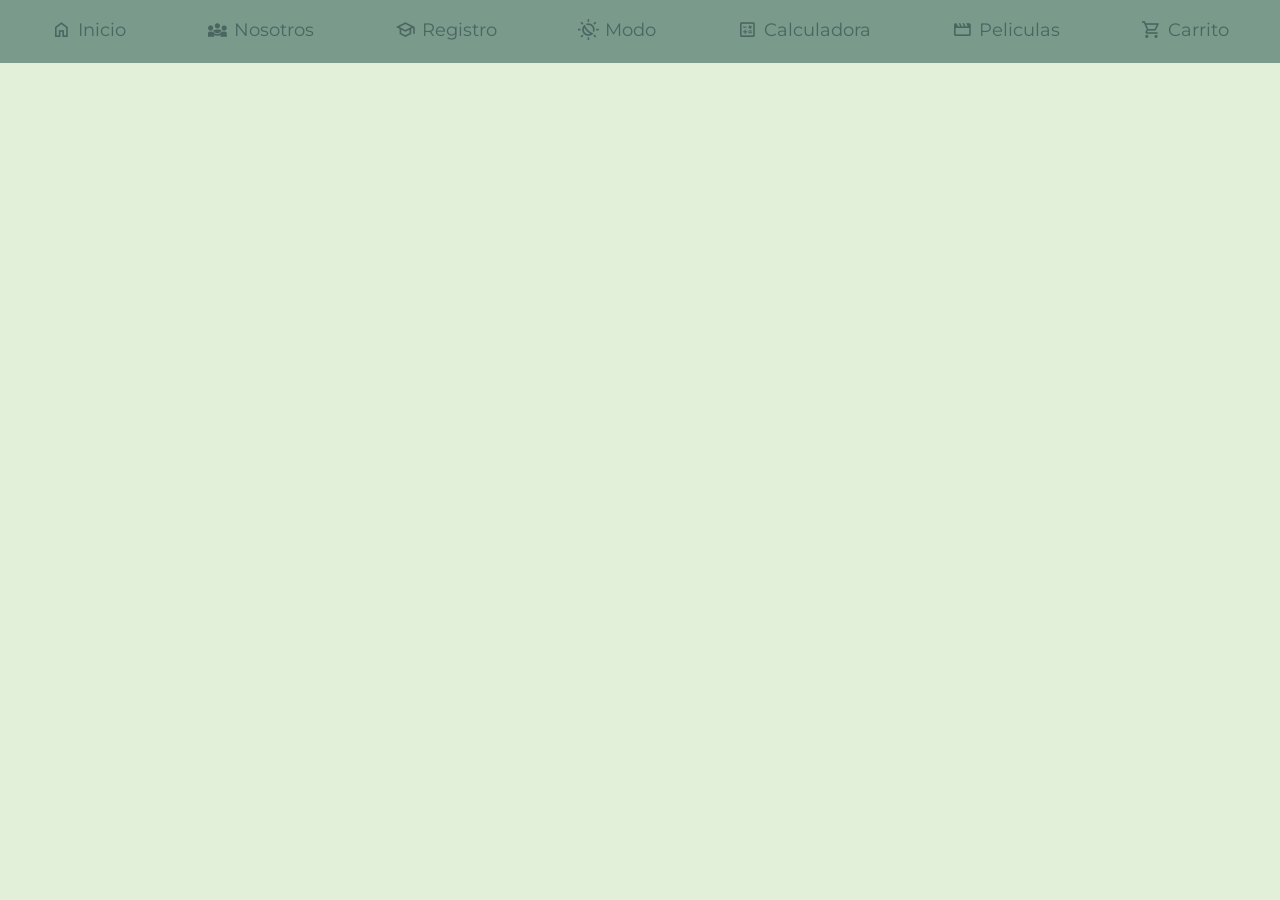
==== src/pages/about.html @ 7640c043 "Leiva, Nayla: Inicialización del Proyecto y Navegación Dinámica.- Estructuración general del proyect" ====
<!DOCTYPE html>
<html lang="es">

<head>
    <meta charset="UTF-8">
    <meta name="viewport" content="width=device-width, initial-scale=1.0">
    <title>Proyecto 03</title>
    <link rel="icon" href="/src/images/favicon_io/favicon.ico">
    <!-- Google Icons & Fonvicon.its -->
    <link rel="stylesheet"
        href="https://fonts.googleapis.com/css2?family=Material+Symbols+Outlined:opsz,wght,FILL,GRAD@20..48,100..700,0..1,-50..200" />
    <link rel="preconnect" href="https://fonts.googleapis.com">
    <link rel="preconnect" href="https://fonts.gstatic.com" crossorigin>
    <link href="https://fonts.googleapis.com/css2?family=Montserrat:ital,wght@0,100..900;1,100..900&display=swap"
        rel="stylesheet">
    <link rel="stylesheet" href="/src/css/styles.css">
</head>

<body>
    <header class="header-content">
    <nav class="nav-header">
        <ul class="nav-list" id="nav-list">
        </ul>
    </nav>
</header>

    <main class="main-content">
    </main>

    <script type="module" src="/src/js/header.js"></script>
    
</body>
</html>
---- src/css/styles.css ----
/* Reset Inicial */
* {
    box-sizing: border-box;
    margin: 0;
    padding: 0;
    font-family: "Montserrat", sans-serif;
    color: #4B6661;
}

/* Estilos generales y layout principal */
body {
    display: grid;
    grid-template-rows: auto 1fr auto;
    background-color: #E2F0D9;
    min-height: 100vh;
}

ul {
    list-style: none;
}

p,
a, label {
    font-size: 1.1rem;
    line-height: 1.5;
}

a {
    text-decoration: none;
    cursor: pointer;
}

a:hover {
    color: #EBD8B1;
}

.title {
    text-align: center;
    font-size: 2rem;
    font-weight: 800;
    margin-bottom: 15px;
}

.subtitle {
    font-size: 1.1rem;
    font-weight: 400;
    text-align: center;
    margin-bottom: 25px;
}

button{
    cursor: pointer;
}

/*--- HEADER Y NAVEGACIÓN ---*/
.header-content {
    background-color: #7A9A8B;
    padding: 15px 20px;
}

.nav-list {
    display: flex;
    justify-content:space-around;
    align-items: center;
    gap: 20px;
    flex-wrap: wrap;
    
}

.nav-link {
    display: flex;
    align-items: center;
    gap: 6px;
    padding: 2px;
    border-bottom: 3px solid transparent;
}

.nav-item .nav-link:hover{
    border-bottom: solid 3px #EBD8B1;
}

.nav-link .material-symbols-outlined {
    font-size: 1.3rem;
    color: inherit;
}

.header-logo {
    max-height: 50px;
    width: auto;
    object-fit: contain;
}

/*--- MAIN ---*/
.main-content {
    display: grid;
    justify-items: center;
    align-items: center;
    padding: 20px;
}
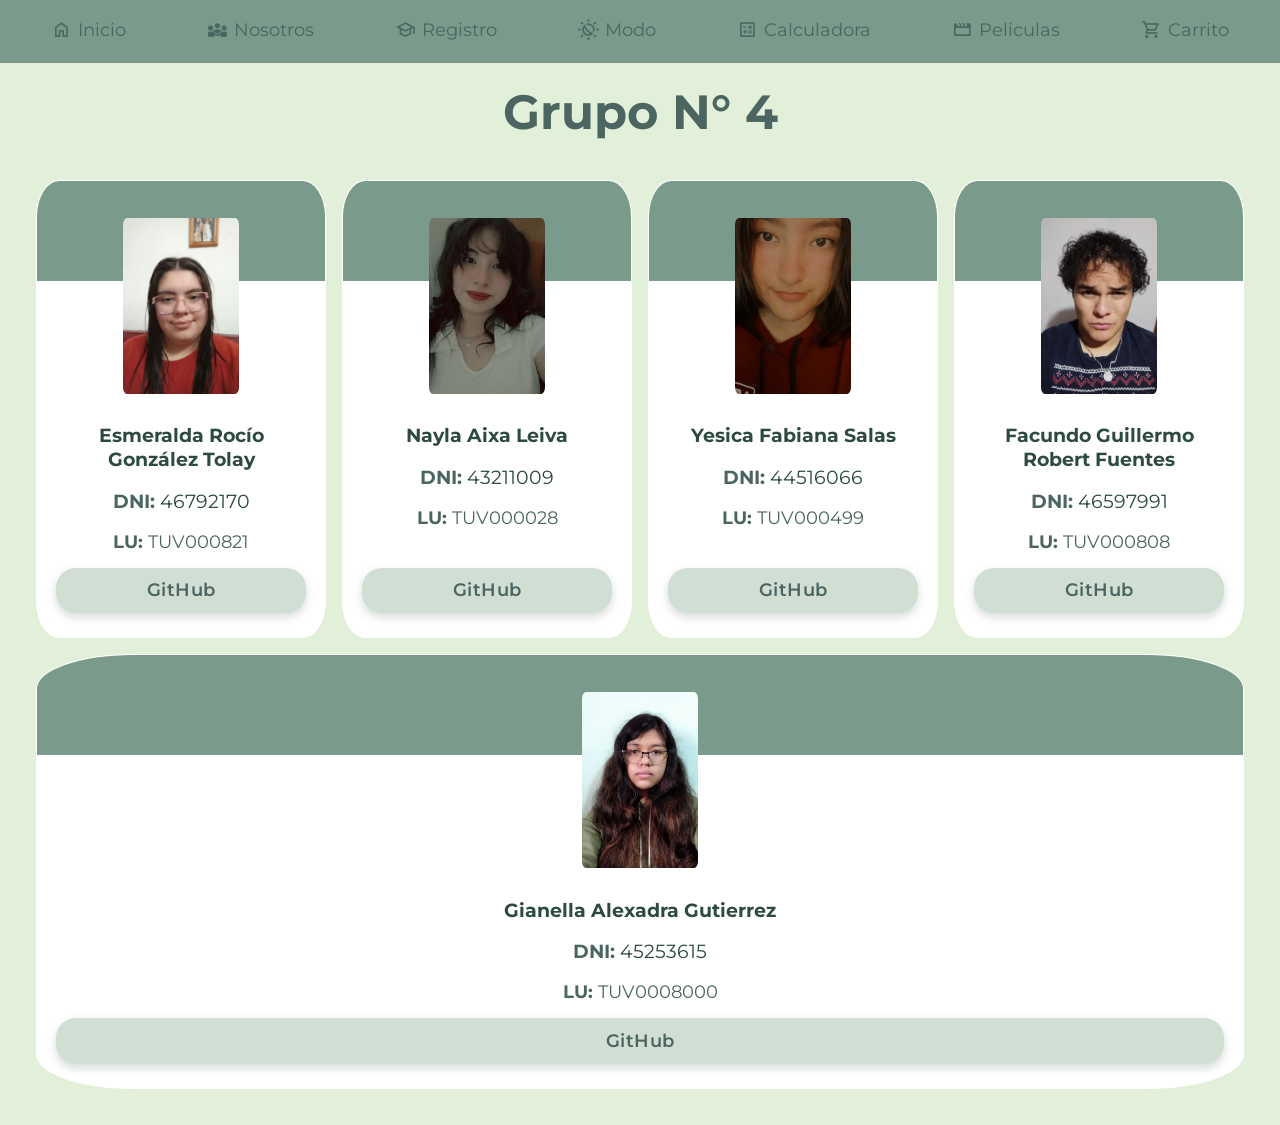
==== commit 859e4861: "Nayla Leiva: Actualizacion de DU.md, agregado de headerPages y renderizado dinamico de about, se agr" ====
--- a/src/pages/about.html
+++ b/src/pages/about.html
@@ -5,7 +5,7 @@
     <meta charset="UTF-8">
     <meta name="viewport" content="width=device-width, initial-scale=1.0">
     <title>Proyecto 03</title>
-    <link rel="icon" href="/src/images/favicon_io/favicon.ico">
+    <link rel="icon" href="../images/favicon_io/favicon.ico">
     <!-- Google Icons & Fonvicon.its -->
     <link rel="stylesheet"
         href="https://fonts.googleapis.com/css2?family=Material+Symbols+Outlined:opsz,wght,FILL,GRAD@20..48,100..700,0..1,-50..200" />
@@ -13,21 +13,27 @@
     <link rel="preconnect" href="https://fonts.gstatic.com" crossorigin>
     <link href="https://fonts.googleapis.com/css2?family=Montserrat:ital,wght@0,100..900;1,100..900&display=swap"
         rel="stylesheet">
-    <link rel="stylesheet" href="/src/css/styles.css">
+    <link rel="stylesheet" href="../css/styles.css">
+    <link rel="stylesheet" href="../css/about.css">
 </head>
 
 <body>
     <header class="header-content">
-    <nav class="nav-header">
-        <ul class="nav-list" id="nav-list">
-        </ul>
-    </nav>
-</header>
+        <nav class="nav-header">
+            <ul class="nav-list" id="nav-list">
+            </ul>
+        </nav>
+    </header>
 
     <main class="main-content">
+        <h1 class="members-title">Grupo N° 4</h1>
+        <ul class="members-list" id="members-list">
+        </ul>
     </main>
 
-    <script type="module" src="/src/js/header.js"></script>
-    
+    <script src="../js/headerPages.js"></script>
+    <script src="../js/about.js"></script>
+
 </body>
+
 </html>
--- a/src/css/styles.css
+++ b/src/css/styles.css
@@ -20,7 +20,8 @@
 }
 
 p,
-a, label {
+a,
+label {
     font-size: 1.1rem;
     line-height: 1.5;
 }
@@ -48,7 +49,7 @@
     margin-bottom: 25px;
 }
 
-button{
+button {
     cursor: pointer;
 }
 
@@ -60,11 +61,11 @@
 
 .nav-list {
     display: flex;
-    justify-content:space-around;
+    justify-content: space-around;
     align-items: center;
     gap: 20px;
     flex-wrap: wrap;
-    
+
 }
 
 .nav-link {
@@ -75,7 +76,7 @@
     border-bottom: 3px solid transparent;
 }
 
-.nav-item .nav-link:hover{
+.nav-item .nav-link:hover {
     border-bottom: solid 3px #EBD8B1;
 }
 
@@ -96,4 +97,31 @@
     justify-items: center;
     align-items: center;
     padding: 20px;
+}
+
+.main-image {
+    max-width: 85%;
+    height: auto;
+    border-radius: 12px;
+}
+
+.lectorer-card {
+    background-color: #ffffff;
+    border: 1px solid #d0ded4;
+    padding: 1.5rem 2rem;
+    border-radius: 12px;
+    text-align: center;
+    max-width: 600px;
+    width: 100%;
+}
+
+.lectorer-card h3 {
+    margin-bottom: 0.8rem;
+    font-size: 1.2rem;
+    border-bottom: 2px solid #e2ece6;
+    padding-bottom: 0.4rem;
+}
+
+.lectorer-card p {
+    margin: 0.5rem 0;
 }
--- a/src/css/about.css
+++ b/src/css/about.css
@@ -0,0 +1,87 @@
+.members-title {
+    font-size: 3rem;
+    margin-bottom: 1.4rem;
+}
+
+.members-list {
+    display: flex;
+    flex-wrap: wrap;
+    justify-content: center;
+    width: 100%;
+    max-width: 1700px;
+    gap: 1rem;
+    padding: 1rem;
+}
+
+.member-item {
+    display: flex;
+    flex-direction: column;
+    flex: 1 1 250px;
+    align-items: center;
+    text-align: center;
+    overflow: hidden;
+    position: relative;
+    border-radius: 8%;
+    border: 1px solid transparent;
+    background-color: #ffffff;
+}
+
+.member-item:hover {
+    transform: scale(1.03);
+    box-shadow: 0 15px 50px rgba(0, 0, 0, 0.5);
+}
+
+/* Parte superior de la card members */
+.member-item::before {
+    content: '';
+    position: absolute;
+    width: 100%;
+    height: 100px;
+    background: #7A9A8B;
+    z-index: 1;
+}
+
+.member-image {
+    position:relative;
+    object-fit: cover;
+    width: 120px;
+    height: 180px;
+    border-radius: 5%;
+    border: 2px solid transparent;
+    margin-top: 35px;
+    z-index: 2;
+}
+
+.member-info {
+    display: flex;
+    flex-direction: column;
+    justify-content: space-between;
+    flex-grow: 1;
+    gap: 0.8rem;
+    width: 100%;
+    padding: 1.5rem 1.2rem;
+    z-index: 2;
+}
+
+.member-name, .member-dni{
+    font-size: 1.2rem;
+    color: #2c4a3e;
+    margin: 0.2rem 0 0 0;
+}
+
+.member-link {
+    display: inline-block;
+    margin-top: auto;
+    padding: 0.6rem 1.2rem;
+    background-color: #D0DED4 ;
+    color: #4B6661;
+    border-radius: 20px;
+    font-weight: 600;
+    letter-spacing: 0.5px;
+    box-shadow: 0 4px 10px rgba(44, 74, 62, 0.2);
+}
+
+.member-link:hover {
+    background-color: #1f342b;
+    transform: scale(1.03);
+}
